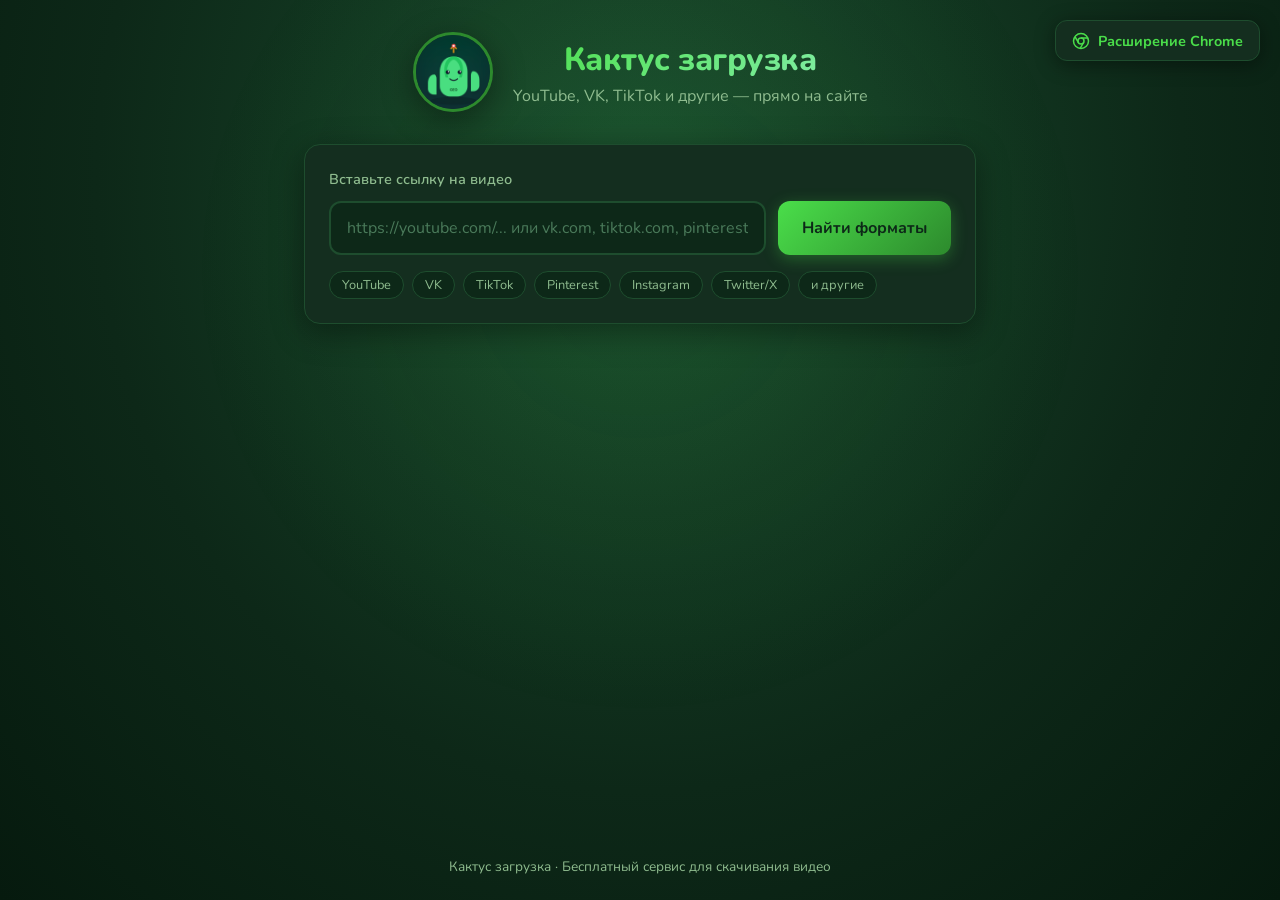
==== static/index.html @ 7b930e70 "YouTube: прямая ссылка в браузер и больше innertube-клиентов. Скачивание через /api/youtube/stream с" ====
<!DOCTYPE html>
<html lang="ru">
<head>
  <meta charset="UTF-8">
  <meta name="viewport" content="width=device-width, initial-scale=1.0">
  <title>Кактус загрузка — скачать видео</title>
  <link rel="icon" href="/static/logo.png" type="image/png">
  <link rel="preconnect" href="https://fonts.googleapis.com">
  <link rel="preconnect" href="https://fonts.gstatic.com" crossorigin>
  <link href="https://fonts.googleapis.com/css2?family=Nunito:wght@400;600;700;800&display=swap" rel="stylesheet">
  <link rel="stylesheet" href="/static/style.css?v=4">
</head>
<body>
  <div class="bg-glow"></div>

  <a href="#" id="ext-install-btn" class="ext-install-btn" title="Установить расширение Chrome">
    <svg width="18" height="18" viewBox="0 0 24 24" fill="none" stroke="currentColor" stroke-width="2">
      <circle cx="12" cy="12" r="10"/>
      <circle cx="12" cy="12" r="4"/>
      <line x1="21.17" y1="8" x2="12" y2="8"/>
      <line x1="3.95" y1="6.06" x2="8.54" y2="14"/>
      <line x1="10.88" y1="21.94" x2="15.46" y2="14"/>
    </svg>
    Расширение Chrome
  </a>

  <div id="ext-modal" class="ext-modal hidden">
    <div class="ext-modal-backdrop"></div>
    <div class="ext-modal-content">
      <button class="ext-modal-close" id="ext-modal-close">&times;</button>
      <img src="/static/logo.png" alt="" class="ext-modal-logo">
      <h2>Расширение для Chrome</h2>
      <p class="ext-hint">Опционально: расширение скачивает YouTube прямо с вашего ПК. На сайте YouTube тоже работает без расширения.</p>

      <a href="/api/extension/download" class="btn btn-download ext-download-btn" download>
        <svg width="20" height="20" viewBox="0 0 24 24" fill="none" stroke="currentColor" stroke-width="2.5">
          <path d="M21 15v4a2 2 0 0 1-2 2H5a2 2 0 0 1-2-2v-4"/>
          <polyline points="7 10 12 15 17 10"/>
          <line x1="12" y1="15" x2="12" y2="3"/>
        </svg>
        Скачать расширение
      </a>

      <p class="ext-hint">
        Распакуй ZIP → <code>chrome://extensions</code> → Режим разработчика →
        Загрузить распакованное → папка <code>extension</code>
      </p>
      <p class="ext-hint ext-hint-strong">
        Зайдите на youtube.com и войдите в аккаунт. Расширение само возьмёт cookies
        и скачает видео с вашего компьютера — локальный сервер не нужен.
      </p>
    </div>
  </div>

  <header class="header">
    <div class="logo-wrap">
      <img src="/static/logo.png" alt="Кактус" class="logo">
      <div>
        <h1>Кактус загрузка</h1>
        <p class="tagline">YouTube, VK, TikTok и другие — прямо на сайте</p>
      </div>
    </div>
  </header>

  <main class="container">
    <div id="ext-banner" class="local-banner hidden">
      <strong>YouTube:</strong> работает на сайте. Расширение Chrome — опционально, для скачивания с вашего ПК.
      <a href="#" id="ext-banner-link">Подробнее</a>
    </div>
    <div id="ext-active-banner" class="local-banner local-active hidden">
      <strong>✓ Расширение подключено</strong> — можно скачивать YouTube и с вашего ПК.
    </div>

    <section class="card input-card">
      <label for="url-input" class="label">Вставьте ссылку на видео</label>
      <div class="input-row">
        <input
          type="url"
          id="url-input"
          placeholder="https://youtube.com/... или vk.com, tiktok.com, pinterest.com..."
          autocomplete="off"
          spellcheck="false"
        >
        <button id="analyze-btn" class="btn btn-primary">
          <span class="btn-text">Найти форматы</span>
          <span class="btn-loader hidden"></span>
        </button>
      </div>
      <div class="platforms">
        <span class="platform-badge">YouTube</span>
        <span class="platform-badge">VK</span>
        <span class="platform-badge">TikTok</span>
        <span class="platform-badge">Pinterest</span>
        <span class="platform-badge">Instagram</span>
        <span class="platform-badge">Twitter/X</span>
        <span class="platform-badge">и другие</span>
      </div>

      <p id="cookies-status" class="cookies-status hidden"></p>
      <input type="hidden" id="cookies-input">
    </section>

    <div id="error-box" class="error-box hidden"></div>

    <section id="result-section" class="hidden">
      <div class="card video-card">
        <div class="video-preview">
          <img id="thumbnail" src="" alt="Превью" class="thumbnail hidden" referrerpolicy="no-referrer">
          <div id="thumbnail-placeholder" class="thumbnail-placeholder">🌵</div>
        </div>
        <div class="video-info">
          <h2 id="video-title">—</h2>
          <div class="meta">
            <span id="video-uploader">—</span>
            <span class="dot">·</span>
            <span id="video-duration">—</span>
            <span class="dot">·</span>
            <span id="video-platform">—</span>
          </div>
        </div>
      </div>

      <div class="card formats-card">
        <div class="formats-header">
          <h3>Выберите формат</h3>
          <span id="formats-count" class="formats-count"></span>
        </div>
        <div id="formats-list" class="formats-list"></div>
        <button id="download-btn" class="btn btn-download" disabled>
          <svg width="20" height="20" viewBox="0 0 24 24" fill="none" stroke="currentColor" stroke-width="2.5">
            <path d="M21 15v4a2 2 0 0 1-2 2H5a2 2 0 0 1-2-2v-4"/>
            <polyline points="7 10 12 15 17 10"/>
            <line x1="12" y1="15" x2="12" y2="3"/>
          </svg>
          <span class="btn-text">Скачать</span>
          <span class="btn-loader hidden"></span>
        </button>
      </div>
    </section>
  </main>

  <footer class="footer">
    <p>Кактус загрузка · Бесплатный сервис для скачивания видео</p>
  </footer>

  <script src="/static/app.js?v=22"></script>
</body>
</html>
---- static/style.css ----
*, *::before, *::after {
  box-sizing: border-box;
  margin: 0;
  padding: 0;
}

:root {
  --green-bright: #4ade4a;
  --green-mid: #2d8a2d;
  --green-dark: #0d2818;
  --green-card: #142e1f;
  --green-border: #1e4d2e;
  --orange: #f97316;
  --red: #ef4444;
  --text: #e8f5e9;
  --text-muted: #8fbc8f;
  --shadow: rgba(0, 0, 0, 0.4);
}

html {
  font-size: 16px;
}

body {
  font-family: 'Nunito', system-ui, sans-serif;
  background: radial-gradient(ellipse at 50% 20%, #1a4d2e 0%, var(--green-dark) 60%, #061a0e 100%);
  min-height: 100vh;
  color: var(--text);
  display: flex;
  flex-direction: column;
  position: relative;
  overflow-x: hidden;
}

.bg-glow {
  position: fixed;
  inset: 0;
  background: radial-gradient(circle at 50% 30%, rgba(74, 222, 74, 0.08) 0%, transparent 50%);
  pointer-events: none;
  z-index: 0;
}

.header {
  padding: 2rem 1.5rem 1rem;
  text-align: center;
  position: relative;
  z-index: 1;
}

.logo-wrap {
  display: flex;
  align-items: center;
  justify-content: center;
  gap: 1.25rem;
}

.logo {
  width: 80px;
  height: 80px;
  border-radius: 50%;
  object-fit: cover;
  box-shadow: 0 8px 32px var(--shadow);
  border: 3px solid var(--green-mid);
}

.header h1 {
  font-size: 2rem;
  font-weight: 800;
  background: linear-gradient(135deg, var(--green-bright), #86efac);
  -webkit-background-clip: text;
  -webkit-text-fill-color: transparent;
  background-clip: text;
  letter-spacing: -0.5px;
}

.tagline {
  color: var(--text-muted);
  font-size: 1rem;
  margin-top: 0.25rem;
}

.container {
  flex: 1;
  max-width: 720px;
  width: 100%;
  margin: 0 auto;
  padding: 1rem 1.5rem 3rem;
  position: relative;
  z-index: 1;
}

.card {
  background: var(--green-card);
  border: 1px solid var(--green-border);
  border-radius: 16px;
  padding: 1.5rem;
  box-shadow: 0 8px 32px var(--shadow);
}

.input-card {
  margin-bottom: 1.5rem;
}

.label {
  display: block;
  font-weight: 600;
  margin-bottom: 0.75rem;
  color: var(--text-muted);
  font-size: 0.9rem;
}

.input-row {
  display: flex;
  gap: 0.75rem;
}

input[type="url"] {
  flex: 1;
  background: var(--green-dark);
  border: 2px solid var(--green-border);
  border-radius: 12px;
  padding: 0.875rem 1rem;
  color: var(--text);
  font-family: inherit;
  font-size: 1rem;
  outline: none;
  transition: border-color 0.2s;
}

input[type="url"]::placeholder {
  color: #4a7a5a;
}

input[type="url"]:focus {
  border-color: var(--green-bright);
}

.btn {
  display: inline-flex;
  align-items: center;
  justify-content: center;
  gap: 0.5rem;
  border: none;
  border-radius: 12px;
  padding: 0.875rem 1.5rem;
  font-family: inherit;
  font-size: 1rem;
  font-weight: 700;
  cursor: pointer;
  transition: transform 0.15s, box-shadow 0.15s, opacity 0.15s;
  white-space: nowrap;
}

.btn:active:not(:disabled) {
  transform: scale(0.97);
}

.btn:disabled {
  opacity: 0.5;
  cursor: not-allowed;
}

.btn-primary {
  background: linear-gradient(135deg, var(--green-bright), var(--green-mid));
  color: var(--green-dark);
  box-shadow: 0 4px 16px rgba(74, 222, 74, 0.3);
}

.btn-primary:hover:not(:disabled) {
  box-shadow: 0 6px 24px rgba(74, 222, 74, 0.45);
}

.btn-download {
  width: 100%;
  margin-top: 1.25rem;
  background: linear-gradient(135deg, var(--orange), var(--red));
  color: white;
  padding: 1rem;
  font-size: 1.1rem;
  box-shadow: 0 4px 16px rgba(249, 115, 22, 0.35);
}

.btn-download:hover:not(:disabled) {
  box-shadow: 0 6px 24px rgba(249, 115, 22, 0.5);
}

.btn-loader {
  width: 18px;
  height: 18px;
  border: 3px solid rgba(255,255,255,0.3);
  border-top-color: currentColor;
  border-radius: 50%;
  animation: spin 0.7s linear infinite;
}

@keyframes spin {
  to { transform: rotate(360deg); }
}

.hidden {
  display: none !important;
}

.platforms {
  display: flex;
  flex-wrap: wrap;
  gap: 0.5rem;
  margin-top: 1rem;
}

.platform-badge {
  background: var(--green-dark);
  border: 1px solid var(--green-border);
  border-radius: 20px;
  padding: 0.25rem 0.75rem;
  font-size: 0.8rem;
  color: var(--text-muted);
}

.cookies-block {
  margin-top: 1rem;
  text-align: left;
}

.cookies-block summary {
  cursor: pointer;
  font-size: 0.85rem;
  color: var(--text-muted);
  font-weight: 600;
}

.cookies-block summary:hover {
  color: var(--green-bright);
}

.cookies-status {
  margin-top: 0.75rem;
  font-size: 0.85rem;
  color: var(--green-bright);
  font-weight: 600;
  text-align: left;
}

.cookies-hint {
  font-size: 0.8rem;
  color: var(--text-muted);
  margin: 0.6rem 0;
  line-height: 1.5;
}

#cookies-input {
  width: 100%;
  background: var(--green-dark);
  border: 1.5px solid var(--green-border);
  border-radius: 10px;
  padding: 0.75rem;
  color: var(--text);
  font-family: monospace;
  font-size: 0.75rem;
  resize: vertical;
  outline: none;
}

#cookies-input:focus {
  border-color: var(--green-bright);
}

.error-box {
  background: rgba(239, 68, 68, 0.15);
  border: 1px solid rgba(239, 68, 68, 0.4);
  border-radius: 12px;
  padding: 1rem 1.25rem;
  color: #fca5a5;
  margin-bottom: 1.5rem;
  font-size: 0.95rem;
}

.error-box.status-info {
  background: rgba(76, 175, 80, 0.12);
  border-color: rgba(76, 175, 80, 0.35);
  color: #86efac;
}

.local-banner {
  background: rgba(251, 191, 36, 0.12);
  border: 1px solid rgba(251, 191, 36, 0.35);
  border-radius: 12px;
  padding: 1rem 1.25rem;
  margin-bottom: 1.25rem;
  color: #fde68a;
  font-size: 0.92rem;
  line-height: 1.5;
}

.local-banner a {
  color: var(--green-bright);
  font-weight: 700;
}

.local-banner.local-active {
  background: rgba(76, 175, 80, 0.12);
  border-color: rgba(76, 175, 80, 0.35);
  color: #86efac;
}

.ext-hint-strong {
  margin-top: 0.75rem;
  color: var(--green-bright);
}

.video-card {
  display: flex;
  gap: 1.25rem;
  margin-bottom: 1.25rem;
  align-items: flex-start;
}

.video-preview {
  flex-shrink: 0;
}

.thumbnail {
  width: 160px;
  height: 90px;
  object-fit: cover;
  border-radius: 10px;
  border: 2px solid var(--green-border);
  display: block;
  background: var(--green-dark);
}

.thumbnail-placeholder {
  width: 160px;
  height: 90px;
  background: var(--green-dark);
  border-radius: 10px;
  border: 2px solid var(--green-border);
  display: flex;
  align-items: center;
  justify-content: center;
  font-size: 2.5rem;
}

.video-info h2 {
  font-size: 1.1rem;
  font-weight: 700;
  line-height: 1.4;
  margin-bottom: 0.5rem;
  word-break: break-word;
}

.meta {
  font-size: 0.85rem;
  color: var(--text-muted);
  display: flex;
  flex-wrap: wrap;
  gap: 0.35rem;
  align-items: center;
}

.dot {
  opacity: 0.5;
}

.formats-card h3 {
  font-size: 1rem;
  font-weight: 700;
  color: var(--text-muted);
}

.formats-header {
  display: flex;
  align-items: center;
  justify-content: space-between;
  gap: 0.75rem;
  margin-bottom: 1rem;
  flex-wrap: wrap;
}

.formats-count {
  font-size: 0.85rem;
  color: var(--green-bright);
  font-weight: 600;
}

.formats-list {
  display: flex;
  flex-direction: column;
  gap: 0.5rem;
  max-height: 480px;
  overflow-y: auto;
}

.formats-list::-webkit-scrollbar {
  width: 6px;
}

.formats-list::-webkit-scrollbar-thumb {
  background: var(--green-border);
  border-radius: 3px;
}

.format-item {
  display: flex;
  align-items: center;
  gap: 0.75rem;
  padding: 0.875rem 1rem;
  background: var(--green-dark);
  border: 2px solid var(--green-border);
  border-radius: 10px;
  cursor: pointer;
  transition: border-color 0.15s, background 0.15s;
}

.format-item:hover {
  border-color: var(--green-mid);
}

.format-item.selected {
  border-color: var(--green-bright);
  background: rgba(74, 222, 74, 0.08);
}

.format-item input[type="radio"] {
  accent-color: var(--green-bright);
  width: 18px;
  height: 18px;
  flex-shrink: 0;
}

.format-label {
  flex: 1;
  font-weight: 600;
  font-size: 0.95rem;
}

.format-size {
  font-size: 0.85rem;
  color: var(--text-muted);
  flex-shrink: 0;
}

.format-badge {
  display: inline-block;
  margin-left: 0.5rem;
  background: rgba(74, 222, 74, 0.2);
  color: var(--green-bright);
  font-size: 0.7rem;
  font-weight: 700;
  padding: 0.15rem 0.5rem;
  border-radius: 6px;
  vertical-align: middle;
}

.footer {
  text-align: center;
  padding: 1.5rem;
  color: var(--text-muted);
  font-size: 0.85rem;
  position: relative;
  z-index: 1;
}

.ext-install-btn {
  position: fixed;
  top: 1.25rem;
  right: 1.25rem;
  z-index: 100;
  display: inline-flex;
  align-items: center;
  gap: 0.5rem;
  background: var(--green-card);
  border: 1.5px solid var(--green-border);
  border-radius: 12px;
  padding: 0.6rem 1rem;
  color: var(--green-bright);
  font-family: inherit;
  font-size: 0.9rem;
  font-weight: 700;
  text-decoration: none;
  cursor: pointer;
  box-shadow: 0 4px 20px var(--shadow);
  transition: border-color 0.2s, box-shadow 0.2s, transform 0.15s;
}

.ext-install-btn:hover {
  border-color: var(--green-bright);
  box-shadow: 0 6px 28px rgba(74, 222, 74, 0.2);
  transform: translateY(-1px);
}

.ext-modal {
  position: fixed;
  inset: 0;
  z-index: 200;
  display: flex;
  align-items: center;
  justify-content: center;
  padding: 1.5rem;
}

.ext-modal-backdrop {
  position: absolute;
  inset: 0;
  background: rgba(0, 0, 0, 0.65);
  backdrop-filter: blur(4px);
}

.ext-modal-content {
  position: relative;
  background: var(--green-card);
  border: 1px solid var(--green-border);
  border-radius: 20px;
  padding: 2rem;
  max-width: 560px;
  width: 100%;
  max-height: 90vh;
  overflow-y: auto;
  box-shadow: 0 16px 48px var(--shadow);
  text-align: center;
}

.ext-modal-content::-webkit-scrollbar {
  width: 6px;
}

.ext-modal-content::-webkit-scrollbar-thumb {
  background: var(--green-border);
  border-radius: 3px;
}

.ext-modal-close {
  position: absolute;
  top: 1rem;
  right: 1rem;
  background: none;
  border: none;
  color: var(--text-muted);
  font-size: 1.5rem;
  cursor: pointer;
  line-height: 1;
  padding: 0.25rem;
}

.ext-modal-close:hover {
  color: var(--text);
}

.ext-modal-logo {
  width: 64px;
  height: 64px;
  border-radius: 50%;
  border: 3px solid var(--green-mid);
  margin-bottom: 1rem;
}

.ext-modal-content h2 {
  font-size: 1.4rem;
  font-weight: 800;
  color: var(--green-bright);
  margin-bottom: 0.5rem;
}

.ext-hint {
  font-size: 0.88rem;
  color: var(--text-muted);
  line-height: 1.6;
  text-align: left;
}

.ext-hint code {
  background: var(--green-dark);
  padding: 0.1rem 0.35rem;
  border-radius: 4px;
  font-size: 0.82rem;
  color: var(--green-bright);
}

.ext-download-btn {
  text-decoration: none;
  display: flex;
  width: 100%;
  padding: 0.875rem;
  margin-bottom: 1rem;
  justify-content: center;
}

@media (max-width: 600px) {
  .logo-wrap {
    flex-direction: column;
    gap: 0.75rem;
  }

  .header h1 {
    font-size: 1.6rem;
  }

  .input-row {
    flex-direction: column;
  }

  .btn-primary {
    width: 100%;
  }

  .video-card {
    flex-direction: column;
    align-items: stretch;
    text-align: left;
  }

  .video-preview {
    width: 100%;
  }

  .thumbnail,
  .thumbnail-placeholder {
    width: 100%;
    height: auto;
    aspect-ratio: 16 / 9;
    min-height: 180px;
    max-height: 220px;
  }

  .meta {
    justify-content: flex-start;
  }

  .formats-list {
    max-height: none;
  }

  .format-item {
    flex-wrap: wrap;
  }

  .format-size {
    width: 100%;
    padding-left: 2rem;
  }

  .ext-install-btn {
    top: 0.75rem;
    right: 0.75rem;
    font-size: 0.8rem;
    padding: 0.5rem 0.75rem;
  }

  .ext-install-btn svg {
    display: none;
  }
}
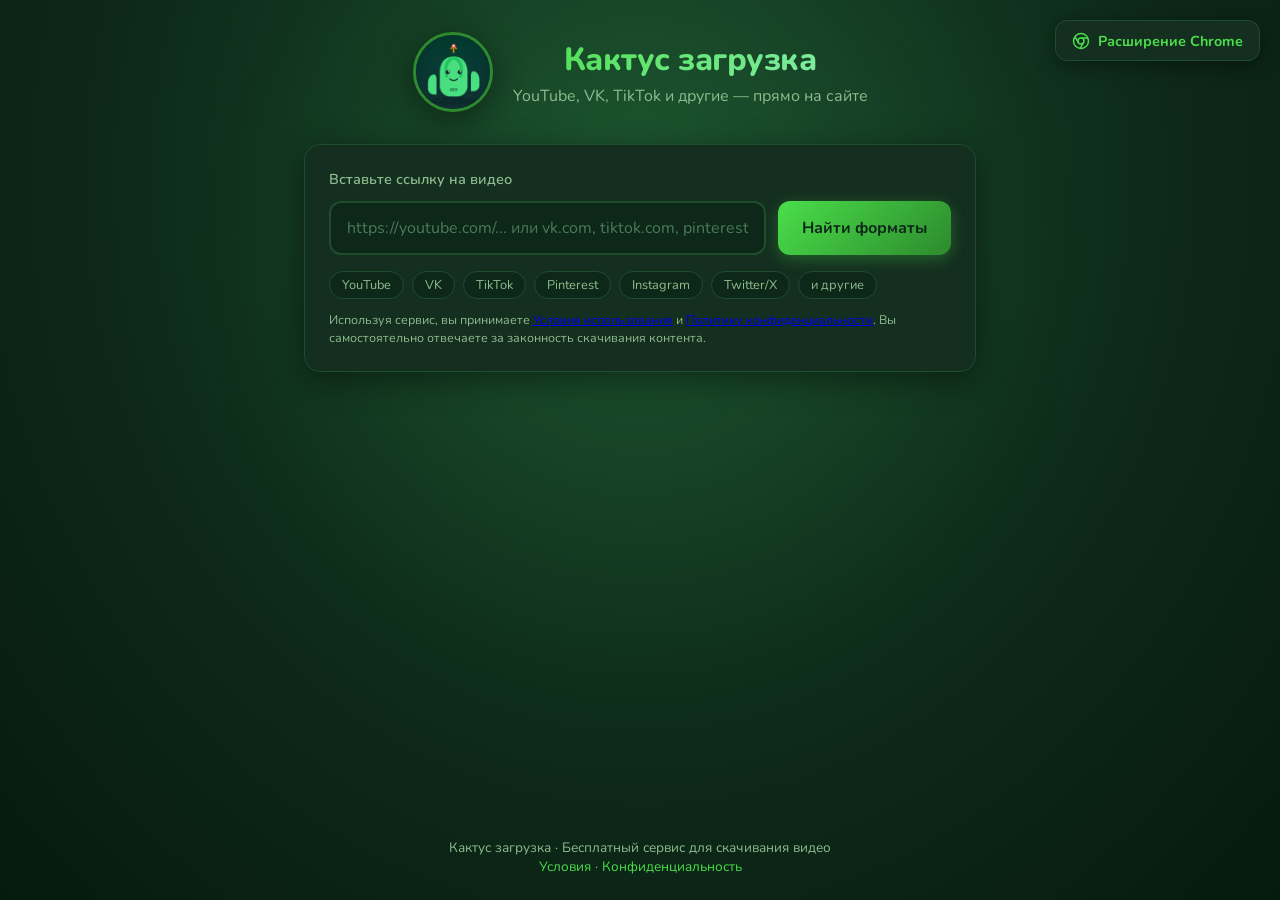
==== commit 87397f66: "Добавить установку на REG.RU и юридические страницы. Скрипт reg-ru.sh поднимает Docker, Nginx и HTTP" ====
--- a/static/index.html
+++ b/static/index.html
@@ -8,7 +8,7 @@
   <link rel="preconnect" href="https://fonts.googleapis.com">
   <link rel="preconnect" href="https://fonts.gstatic.com" crossorigin>
   <link href="https://fonts.googleapis.com/css2?family=Nunito:wght@400;600;700;800&display=swap" rel="stylesheet">
-  <link rel="stylesheet" href="/static/style.css?v=4">
+  <link rel="stylesheet" href="/static/style.css?v=5">
 </head>
 <body>
   <div class="bg-glow"></div>
@@ -96,7 +96,12 @@
         <span class="platform-badge">и другие</span>
       </div>
 
-      <p id="cookies-status" class="cookies-status hidden"></p>
+      <p id="legal-notice" class="legal-notice">
+        Используя сервис, вы принимаете
+        <a href="/terms">Условия использования</a> и
+        <a href="/privacy">Политику конфиденциальности</a>.
+        Вы самостоятельно отвечаете за законность скачивания контента.
+      </p>
       <input type="hidden" id="cookies-input">
     </section>
 
@@ -141,8 +146,9 @@
 
   <footer class="footer">
     <p>Кактус загрузка · Бесплатный сервис для скачивания видео</p>
+    <p><a href="/terms">Условия</a> · <a href="/privacy">Конфиденциальность</a></p>
   </footer>
 
-  <script src="/static/app.js?v=22"></script>
+  <script src="/static/app.js?v=24"></script>
 </body>
 </html>
--- a/static/style.css
+++ b/static/style.css
@@ -461,6 +461,70 @@
   z-index: 1;
 }
 
+.footer a {
+  color: var(--green-bright);
+  text-decoration: none;
+}
+
+.footer a:hover {
+  text-decoration: underline;
+}
+
+.legal-notice {
+  margin-top: 0.75rem;
+  font-size: 0.78rem;
+  line-height: 1.45;
+  color: var(--text-muted);
+}
+
+.legal-page {
+  max-width: 760px;
+  margin: 0 auto 2rem;
+}
+
+.legal-card {
+  padding: 1.75rem;
+  line-height: 1.65;
+}
+
+.legal-card h2 {
+  font-size: 1.1rem;
+  margin: 1.5rem 0 0.75rem;
+  color: var(--green-bright);
+}
+
+.legal-card h2:first-of-type {
+  margin-top: 0;
+}
+
+.legal-card p,
+.legal-card li {
+  margin-bottom: 0.65rem;
+  color: var(--text);
+}
+
+.legal-card ul {
+  padding-left: 1.25rem;
+}
+
+.legal-card a {
+  color: var(--green-bright);
+}
+
+.legal-updated,
+.legal-note {
+  font-size: 0.85rem;
+  color: var(--text-muted);
+}
+
+.legal-contact {
+  font-weight: 700;
+}
+
+.legal-back {
+  margin-top: 1.5rem;
+}
+
 .ext-install-btn {
   position: fixed;
   top: 1.25rem;
